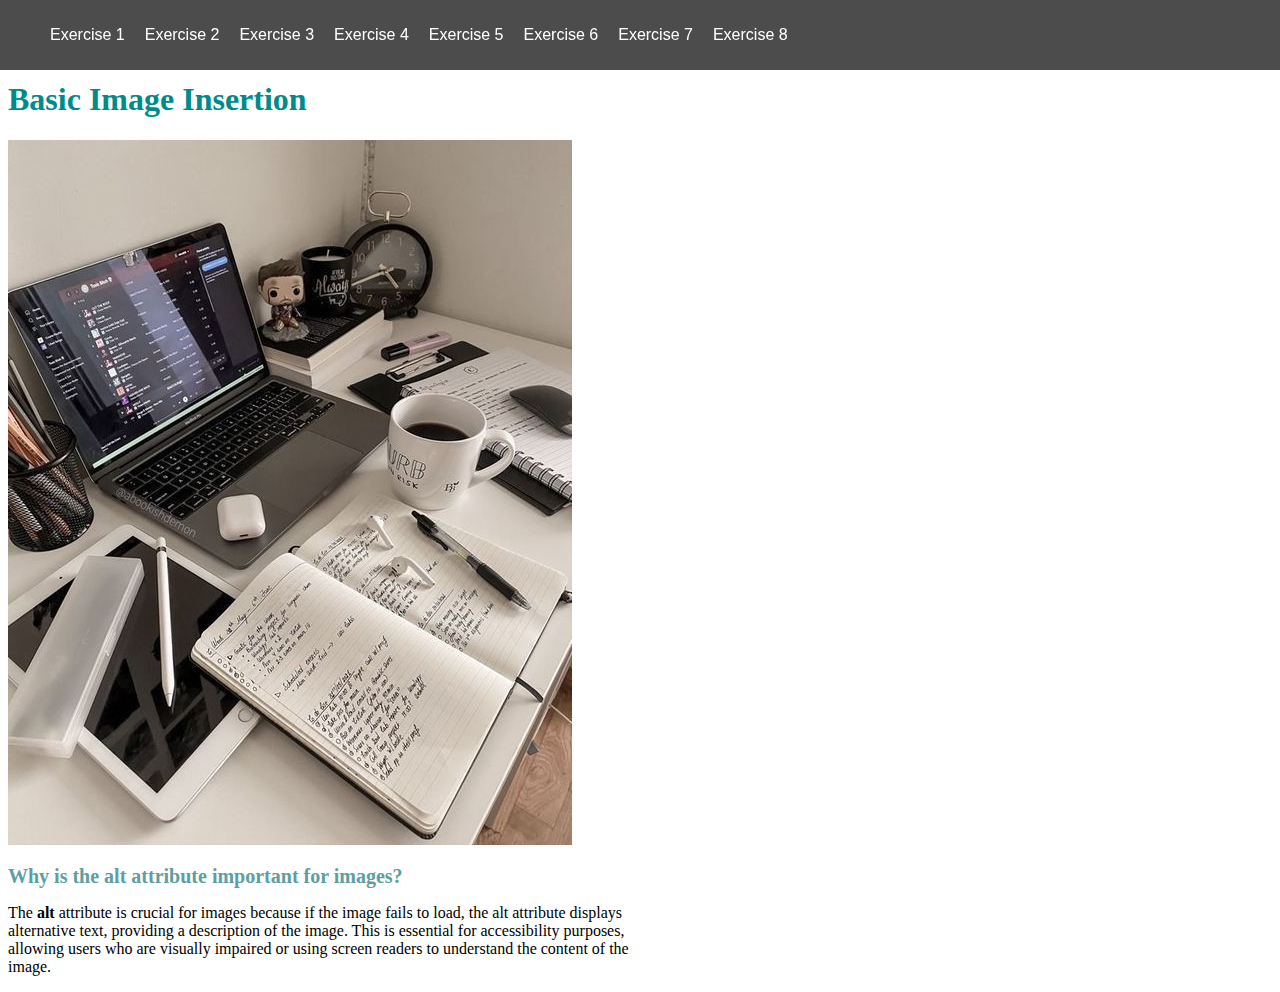
==== Ex1/basic_image.html @ 1679bf2f "Done" ====
<!DOCTYPE html>
<html lang="en">
  <head>
    <meta charset="UTF-8" />
    <meta name="viewport" content="width=device-width, initial-scale=1.0" />
    <link rel="stylesheet" href="/css/styles.css" type="text/css">
    <title>Exercise 1</title>
  </head>
  <header>
    <nav>
        <ul>
		      <li><a href="/Ex1/basic_image.html">Exercise 1</a></li>
		      <li><a href="/Ex2/basic_image.html">Exercise 2</a></li>
		      <li><a href="/Ex3/resolution_switching.html">Exercise 3</a></l>
          <li><a href="/Ex4/image_alignment.html">Exercise 4</a></li>
		      <li><a href="/Ex5/image_alignment.html">Exercise 5</a></li>
          <li><a href="/Ex6/image_gallery.html">Exercise 6</a></li>
          <li><a href="/Ex7/figure_picture.html">Exercise 7</a></li>
          <li><a href="/Ex8/figure_picture.html">Exercise 8</a></li>
	      </ul>
    </nav>
  </header>
  <body>
    <h1 style="color: darkcyan; padding-top: 60px;">Basic Image Insertion</h1>
    <img src="/images/desk.jpg" alt="Image of my desk" />
    <div style="width: 50%">
      <p>
        <b
          ><span style="color: cadetblue; font-size: 20px"
            >Why is the alt attribute important for images?</span
          ></b
        >
      </p>
      <p>
        The <b>alt</b> attribute is crucial for images because if the image
        fails to load, the alt attribute displays alternative text, providing a
        description of the image. This is essential for accessibility purposes,
        allowing users who are visually impaired or using screen readers to
        understand the content of the image.
      </p>
    </div>
  </body>
</html>
---- css/styles.css ----
/* Add your CSS styles here */

/* Example styles for working with images */
img {
  max-width: 100%;
  height: auto;
}

.image-container {
  display: flex;
  justify-content: center;
  align-items: center;
  height: 300px;
  border: 1px solid #ccc;
  margin-bottom: 20px;
}

.image-container img {
  max-width: 100%;
  max-height: 100%;
  object-fit: contain;
}

/*-------------------------------------------------------*/

header {
  background: rgba(0,0,0,0.7);
  width: 100%;
  position: fixed;
  z-index: 100;
  top: 0px;
  left: 0px;
}

nav {
  float: left;
}

nav ul {
  list-style: none;
  overflow: hidden; 
}

nav ul li {
  float: left;
  font-family: Arial, sans-serif;
  font-size: 16px;
}
nav ul li a {
  display: block;
  padding: 10px;
  color: #fff;
  text-decoration: none;
}
nav ul li:hover {
  background: darkcyan;
}
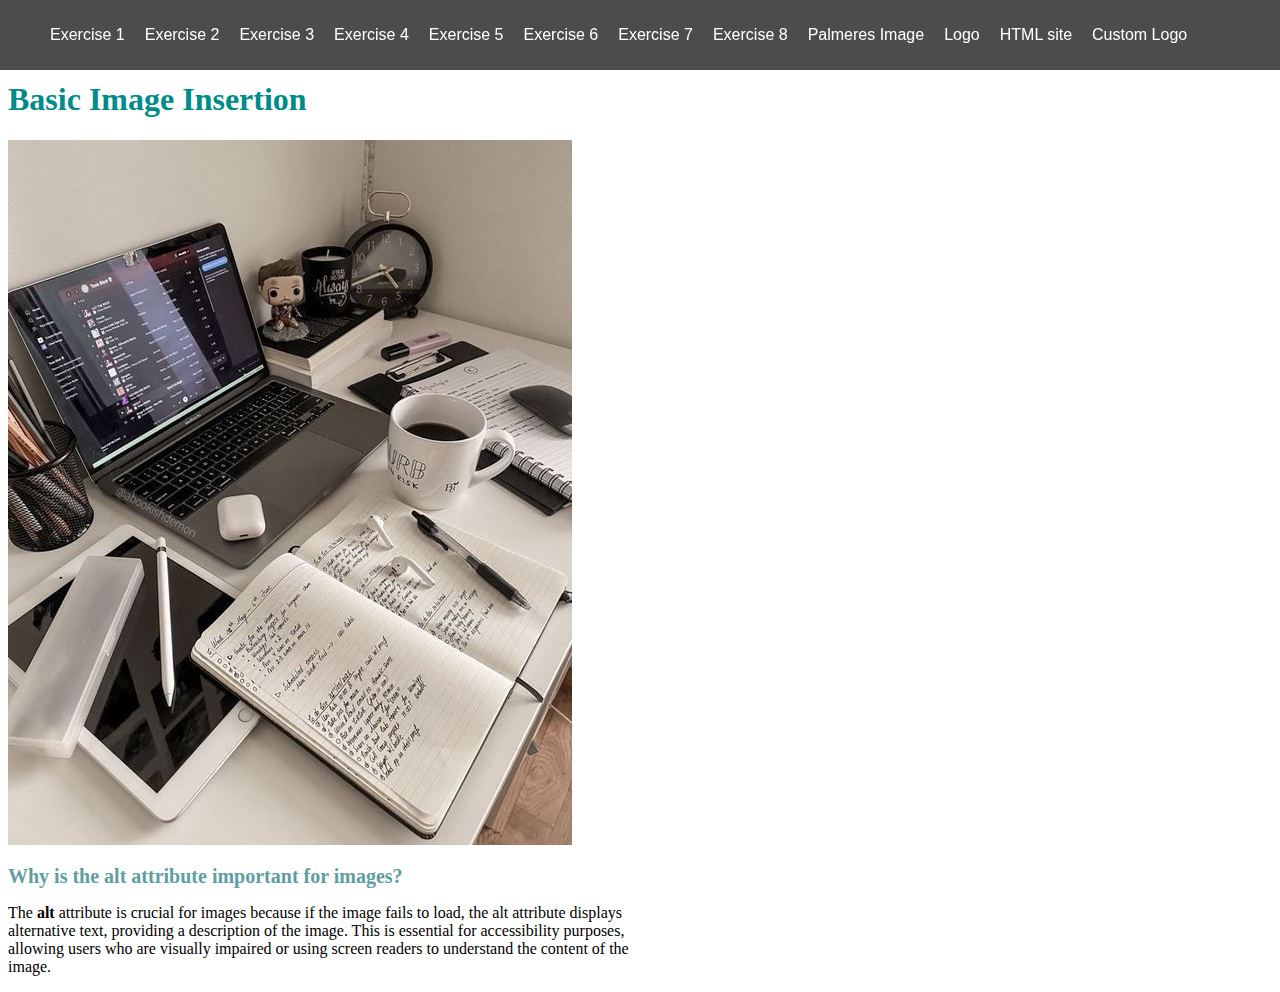
==== commit fe76cd86: "Done" ====
--- a/Ex1/basic_image.html
+++ b/Ex1/basic_image.html
@@ -17,6 +17,10 @@
           <li><a href="/Ex6/image_gallery.html">Exercise 6</a></li>
           <li><a href="/Ex7/figure_picture.html">Exercise 7</a></li>
           <li><a href="/Ex8/figure_picture.html">Exercise 8</a></li>
+          <li><a href="/Palmeres/palmeres_image.html">Palmeres Image</a></li>
+          <li><a href="/Logo/logo_image.html">Logo</a></li>
+          <li><a href="/HTML_site/html_site.html">HTML site</a></li>
+          <li><a href="/Custom_logo/custom_logo.html">Custom Logo</a></li>
 	      </ul>
     </nav>
   </header>
